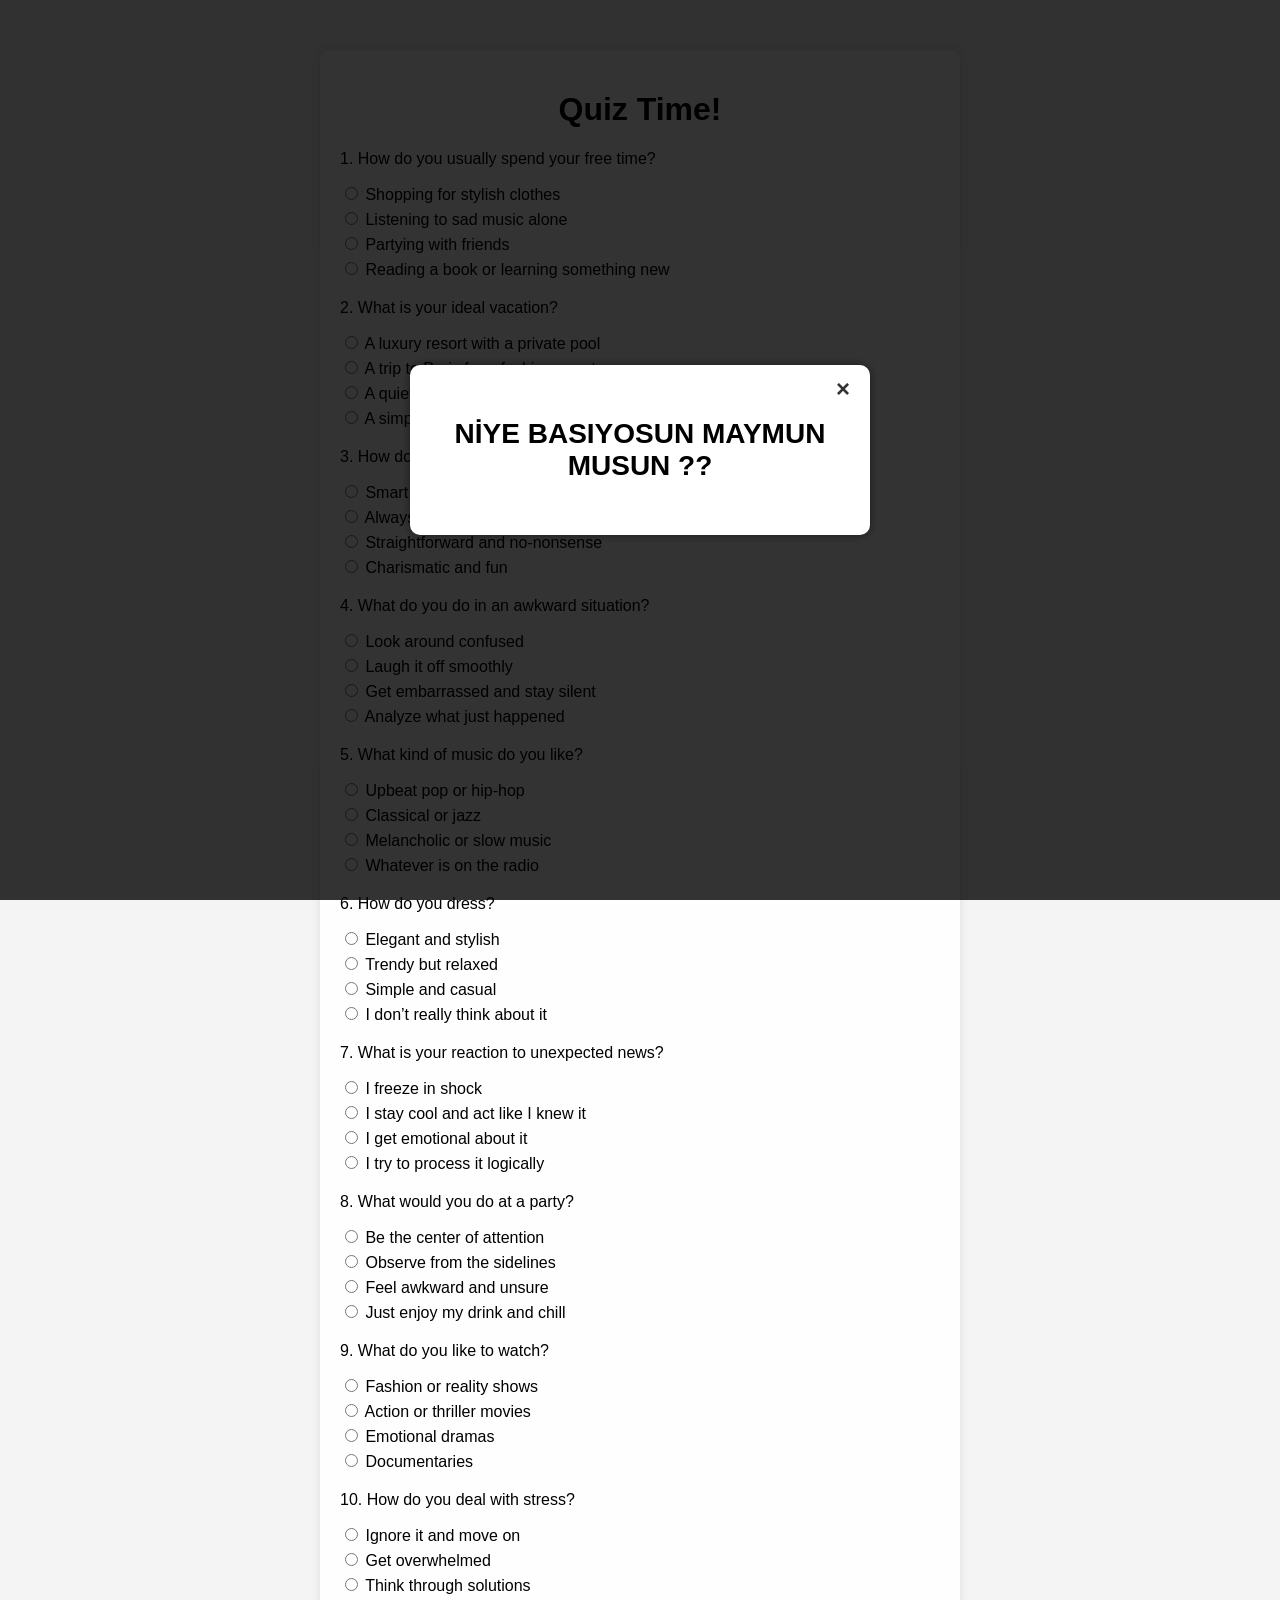
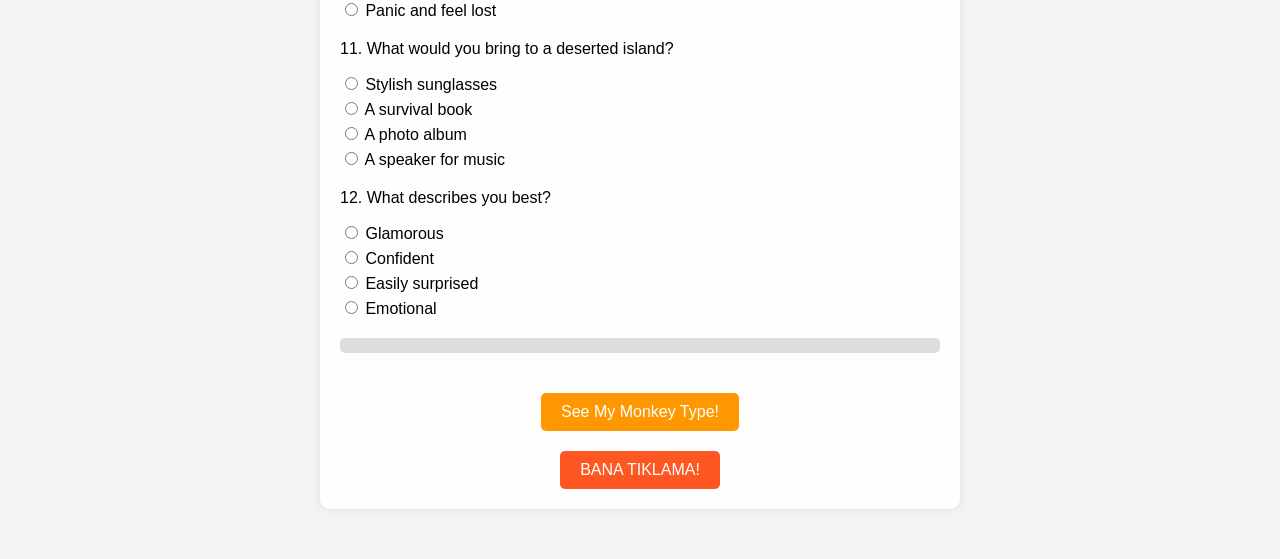
==== quiz.html @ 0f3df9df "Add files via upload" ====
<!DOCTYPE html>
<html lang="en">
<head>
    <meta charset="UTF-8">
    <meta name="viewport" content="width=device-width, initial-scale=1.0">
    <title>Quiz - Which Monkey Are You?</title>
    <link rel="stylesheet" href="styles.css">
    <script defer src="script.js"></script>
</head>
<body class="quiz-page">
    <div class="container">
        <h1>Quiz Time!</h1>
        <form id="quizForm">
            <div class="question">
                <p>1. How do you usually spend your free time?</p>
                <label><input type="radio" name="q1" value="fancy"> Shopping for stylish clothes</label>
                <label><input type="radio" name="q1" value="sad"> Listening to sad music alone</label>
                <label><input type="radio" name="q1" value="cool"> Partying with friends</label>
                <label><input type="radio" name="q1" value="thoughtful"> Reading a book or learning something new</label>
            </div>

            <div class="question">
                <p>2. What is your ideal vacation?</p>
                <label><input type="radio" name="q2" value="cool"> A luxury resort with a private pool</label>
                <label><input type="radio" name="q2" value="fancy"> A trip to Paris for a fashion event</label>
                <label><input type="radio" name="q2" value="sad"> A quiet retreat in the mountains</label>
                <label><input type="radio" name="q2" value="simple"> A simple camping trip in nature</label>
            </div>

            <div class="question">
                <p>3. How do your friends describe you?</p>
                <label><input type="radio" name="q3" value="thoughtful"> Smart and deep thinker</label>
                <label><input type="radio" name="q3" value="shocked"> Always surprised by everything</label>
                <label><input type="radio" name="q3" value="simple"> Straightforward and no-nonsense</label>
                <label><input type="radio" name="q3" value="cool"> Charismatic and fun</label>
            </div>

            <div class="question">
                <p>4. What do you do in an awkward situation?</p>
                <label><input type="radio" name="q4" value="shocked"> Look around confused</label>
                <label><input type="radio" name="q4" value="cool"> Laugh it off smoothly</label>
                <label><input type="radio" name="q4" value="sad"> Get embarrassed and stay silent</label>
                <label><input type="radio" name="q4" value="thoughtful"> Analyze what just happened</label>
            </div>

            <div class="question">
                <p>5. What kind of music do you like?</p>
                <label><input type="radio" name="q5" value="cool"> Upbeat pop or hip-hop</label>
                <label><input type="radio" name="q5" value="fancy"> Classical or jazz</label>
                <label><input type="radio" name="q5" value="sad"> Melancholic or slow music</label>
                <label><input type="radio" name="q5" value="simple"> Whatever is on the radio</label>
            </div>

            <div class="question">
                <p>6. How do you dress?</p>
                <label><input type="radio" name="q6" value="fancy"> Elegant and stylish</label>
                <label><input type="radio" name="q6" value="cool"> Trendy but relaxed</label>
                <label><input type="radio" name="q6" value="simple"> Simple and casual</label>
                <label><input type="radio" name="q6" value="shocked"> I don’t really think about it</label>
            </div>

            <div class="question">
                <p>7. What is your reaction to unexpected news?</p>
                <label><input type="radio" name="q7" value="shocked"> I freeze in shock</label>
                <label><input type="radio" name="q7" value="cool"> I stay cool and act like I knew it</label>
                <label><input type="radio" name="q7" value="sad"> I get emotional about it</label>
                <label><input type="radio" name="q7" value="thoughtful"> I try to process it logically</label>
            </div>

            <div class="question">
                <p>8. What would you do at a party?</p>
                <label><input type="radio" name="q8" value="cool"> Be the center of attention</label>
                <label><input type="radio" name="q8" value="thoughtful"> Observe from the sidelines</label>
                <label><input type="radio" name="q8" value="shocked"> Feel awkward and unsure</label>
                <label><input type="radio" name="q8" value="simple"> Just enjoy my drink and chill</label>
            </div>

            <div class="question">
                <p>9. What do you like to watch?</p>
                <label><input type="radio" name="q9" value="fancy"> Fashion or reality shows</label>
                <label><input type="radio" name="q9" value="cool"> Action or thriller movies</label>
                <label><input type="radio" name="q9" value="sad"> Emotional dramas</label>
                <label><input type="radio" name="q9" value="thoughtful"> Documentaries</label>
            </div>

            <div class="question">
                <p>10. How do you deal with stress?</p>
                <label><input type="radio" name="q10" value="cool"> Ignore it and move on</label>
                <label><input type="radio" name="q10" value="sad"> Get overwhelmed</label>
                <label><input type="radio" name="q10" value="thoughtful"> Think through solutions</label>
                <label><input type="radio" name="q10" value="shocked"> Panic and feel lost</label>
            </div>

            <div class="question">
                <p>11. What would you bring to a deserted island?</p>
                <label><input type="radio" name="q11" value="fancy"> Stylish sunglasses</label>
                <label><input type="radio" name="q11" value="thoughtful"> A survival book</label>
                <label><input type="radio" name="q11" value="sad"> A photo album</label>
                <label><input type="radio" name="q11" value="cool"> A speaker for music</label>
            </div>

            <div class="question">
                <p>12. What describes you best?</p>
                <label><input type="radio" name="q12" value="fancy"> Glamorous</label>
                <label><input type="radio" name="q12" value="cool"> Confident</label>
                <label><input type="radio" name="q12" value="shocked"> Easily surprised</label>
                <label><input type="radio" name="q12" value="sad"> Emotional</label>
            </div>

            <div class="progress-bar">
                <div class="progress" id="progress"></div>
            </div>

            <button type="submit">See My Monkey Type!</button>
        </form>

        <!-- New Button -->
        <button id="popupButton" class="popup-trigger">BANA TIKLAMA!</button>

        <!-- Pop-up Modal -->
        <div id="popupModal" class="popup-modal">
            
            <div class="popup-content">
                <span id="closePopup" class="popup-close">&times;</span>
                <h2>NİYE BASIYOSUN MAYMUN MUSUN ??</h2>
            </div>
        </div>
    </div>

    <!-- Monkey and Banana Rain Container -->
    <div id="monkeyRain"></div>

    <script>
        // Pop-up JavaScript
        document.addEventListener("DOMContentLoaded", function () {
            const popupButton = document.getElementById("popupButton");
            const popupModal = document.getElementById("popupModal");
            const closePopup = document.getElementById("closePopup");

            // Initialize sessionStorage for the pop-up
            if (!sessionStorage.getItem("popupTriggered")) {
                sessionStorage.setItem("popupTriggered", "false");
            }

            popupButton.addEventListener("click", function () {
                popupModal.style.display = "flex"; // Show the modal
                sessionStorage.setItem("popupTriggered", "true"); // Mark the pop-up as triggered
            });

            closePopup.addEventListener("click", function () {
                popupModal.style.display = "none"; // Hide the modal
            });

            window.addEventListener("click", function (event) {
                if (event.target === popupModal) {
                    popupModal.style.display = "none"; // Hide the modal if clicked outside
                }
            });

            // Prevent the pop-up from showing on page refresh
            if (sessionStorage.getItem("popupTriggered") === "true") {
                popupModal.style.display = "none";
            }

            // Monkey and Banana Rain Animation
            window.addEventListener("scroll", function () {
                const monkeyRain = document.getElementById("monkeyRain");
                const emoji = document.createElement("div");

                // Randomly choose between a monkey or a banana
                emoji.textContent = Math.random() > 0.5 ? "🐵" : "🍌";
                emoji.className = "monkey";
                emoji.style.left = Math.random() * 100 + "vw"; // Random horizontal position
                emoji.style.animationDuration = Math.random() * 2 + 3 + "s"; // Random fall duration
                monkeyRain.appendChild(emoji);

                // Remove the emoji after the animation ends
                emoji.addEventListener("animationend", function () {
                    emoji.remove();
                });
            });
        });
    </script>
</body>
</html>
---- styles.css ----
/* General Styles */
body {
    font-family: Arial, sans-serif;
    background-color: #f4f4f4;
    text-align: center;
    margin: 0;
    padding: 0;
}

/* Quiz Page Background */
body.quiz-page {
    background-image: url('images/dönen.gif'); /* Replace with your monkey background image */
    background-size: cover;
    background-repeat: no-repeat;
    background-attachment: fixed;
    background-position: center;
}

/* Container */
.container {
    width: 90%;
    max-width: 600px;
    margin: 50px auto;
    background: rgba(255, 255, 255, 0.9); /* Add transparency to the container */
    padding: 20px;
    border-radius: 10px;
    box-shadow: 0 0 10px rgba(0, 0, 0, 0.1);
}

/* Buttons */
button, .start-button {
    display: inline-block;
    background: #ff9800;
    color: white;
    padding: 10px 20px;
    text-decoration: none;
    border-radius: 5px;
    border: none;
    font-size: 16px;
    cursor: pointer;
    margin-top: 20px;
}

button:hover, .start-button:hover {
    background: #e68900;
}

/* Questions */
.question {
    margin: 20px 0;
    text-align: left;
}

/* Labels */
label {
    display: block;
    margin: 5px 0;
    cursor: pointer;
}

/* Results Page */
#resultText {
    font-size: 20px;
    font-weight: bold;
    margin: 20px 0;
}

#resultImage {
    max-width: 100%;
    border-radius: 10px;
    margin-top: 10px;
}

/* Responsive */
@media (max-width: 600px) {
    .container {
        width: 95%;
    }
}

/* Progress Bar */
.progress-bar {
    width: 100%;
    background: #ddd;
    border-radius: 5px;
    overflow: hidden;
    margin-bottom: 20px;
    height: 15px;
    position: relative;
}

.progress {
    width: 0%;
    height: 100%;
    background: linear-gradient(90deg, #ff9800, #e68900);
    transition: width 0.5s ease-in-out;
}

.progress-text {
    position: absolute;
    top: 0;
    left: 50%;
    transform: translateX(-50%);
    font-size: 12px;
    font-weight: bold;
    color: #fff;
}

/* Pop-up Modal Styles */
.popup-modal {
    display: none; /* Initially hidden */
    position: fixed;
    z-index: 1000;
    left: 0;
    top: 0;
    width: 100%;
    height: 100%;
    background-color: rgba(0, 0, 0, 0.8); /* Semi-transparent background */
    display: flex; /* Flexbox for centering */
    justify-content: center; /* Center horizontally */
    align-items: center; /* Center vertically */
}

.popup-content {
    background: white;
    padding: 30px;
    border-radius: 10px;
    text-align: center;
    width: 80%;
    max-width: 400px;
    box-shadow: 0 0 10px rgba(0, 0, 0, 0.5);
    position: relative; /* For the close button positioning */
    animation: flashingBackground 1s infinite; /* Flashing background */
}

/* Flashing Background Animation */
@keyframes flashingBackground {
    0% { background-color: red; }
    25% { background-color: yellow; }
    50% { background-color: green; }
    75% { background-color: blue; }
    100% { background-color: red; }
}

/* Flashing Text Animation */
@keyframes flashingText {
    0% { color: white; }
    25% { color: black; }
    50% { color: white; }
    75% { color: black; }
    100% { color: white; }
}

.popup-content h2 {
    font-size: 28px;
    animation: flashingText 0.5s infinite; /* Flashing text */
    text-transform: uppercase;
    font-weight: bold;
}

.popup-close {
    position: absolute;
    top: 10px;
    right: 20px;
    font-size: 24px;
    font-weight: bold;
    color: #333;
    cursor: pointer;
}

.popup-close:hover {
    color: red;
}

/* Animated Monkeys */
.popup-monkey {
    position: absolute;
    top: 50%;
    transform: translateY(-50%);
    width: 100px;
    animation: wave 1.5s infinite;
}

.popup-monkey.left {
    left: -120px;
}

.popup-monkey.right {
    right: -120px;
}

@keyframes wave {
    0%, 100% { transform: translateY(-50%) rotate(-10deg); }
    50% { transform: translateY(-50%) rotate(10deg); }
}

/* Button for triggering pop-up */
.popup-trigger {
    display: inline-block;
    background: #ff5722;
    color: white;
    padding: 10px 20px;
    border: none;
    border-radius: 5px;
    font-size: 16px;
    cursor: pointer;
    margin-top: 20px;
}

.popup-trigger:hover {
    background: #e64a19;
}

/* Monkey Rain Styles */
#monkeyRain {
    position: fixed;
    top: 0;
    left: 0;
    width: 100%;
    height: 100%;
    pointer-events: none; /* Allow clicks to pass through */
    overflow: hidden;
    z-index: 999; /* Ensure it appears above other elements */
}

.monkey {
    position: absolute;
    top: -50px; /* Start above the viewport */
    font-size: 2rem; /* Adjust size of the monkey emoji */
    animation: fall linear infinite;
}

@keyframes fall {
    0% {
        transform: translateY(0);
    }
    100% {
        transform: translateY(100vh); /* Fall to the bottom of the viewport */
    }
}
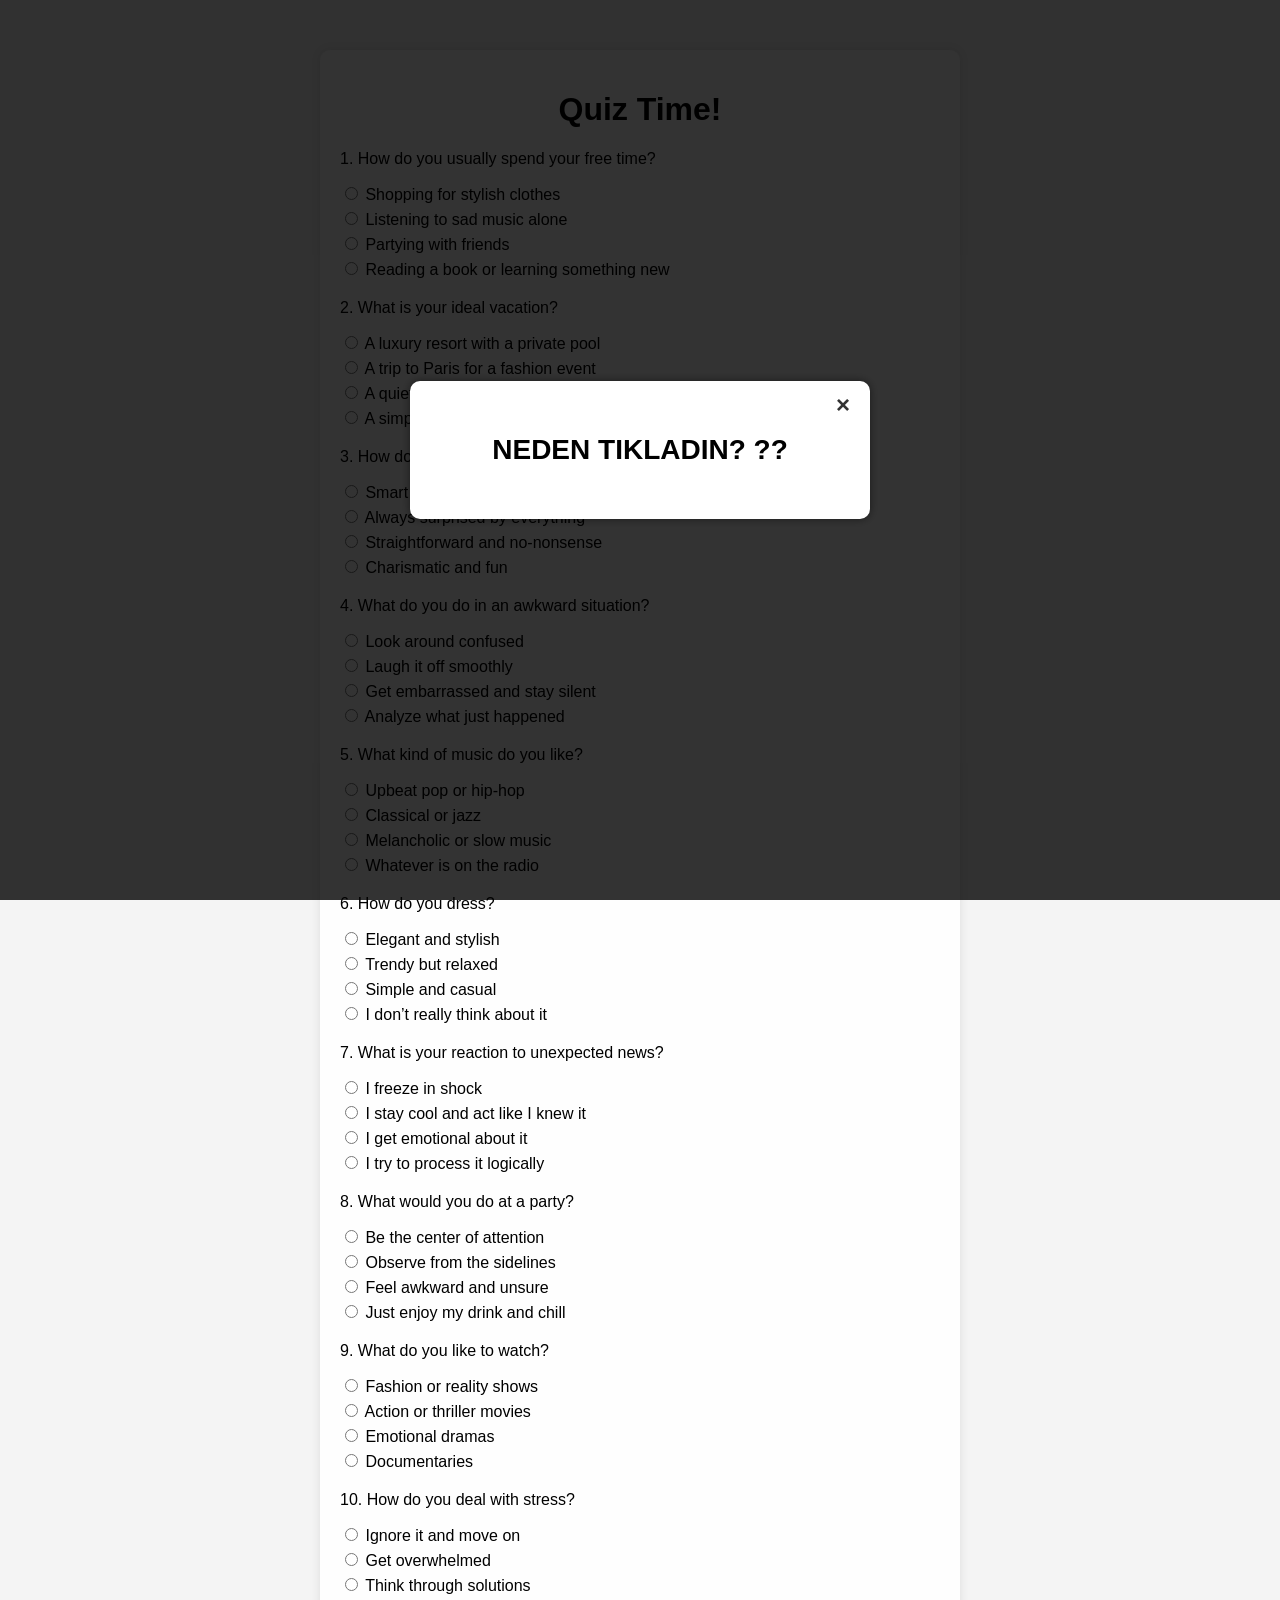
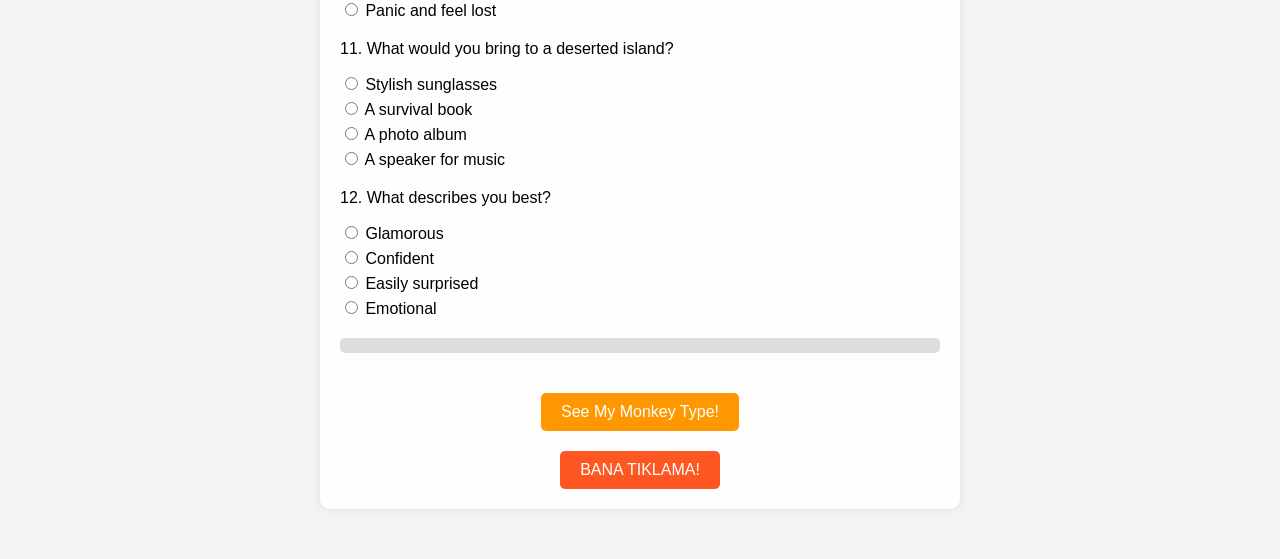
==== commit 1bc0b28f: "Update quiz.html" ====
--- a/quiz.html
+++ b/quiz.html
@@ -122,7 +122,7 @@
             
             <div class="popup-content">
                 <span id="closePopup" class="popup-close">&times;</span>
-                <h2>NİYE BASIYOSUN MAYMUN MUSUN ??</h2>
+                <h2> NEDEN TIKLADIN? ??</h2>
             </div>
         </div>
     </div>
@@ -182,4 +182,4 @@
         });
     </script>
 </body>
-</html>+</html>
--- a/styles.css
+++ b/styles.css
@@ -9,7 +9,7 @@
 
 /* Quiz Page Background */
 body.quiz-page {
-    background-image: url('images/dönen.gif'); /* Replace with your monkey background image */
+    background-image: url('./images/dönen.gif'); /* Replace with your monkey background image */
     background-size: cover;
     background-repeat: no-repeat;
     background-attachment: fixed;
